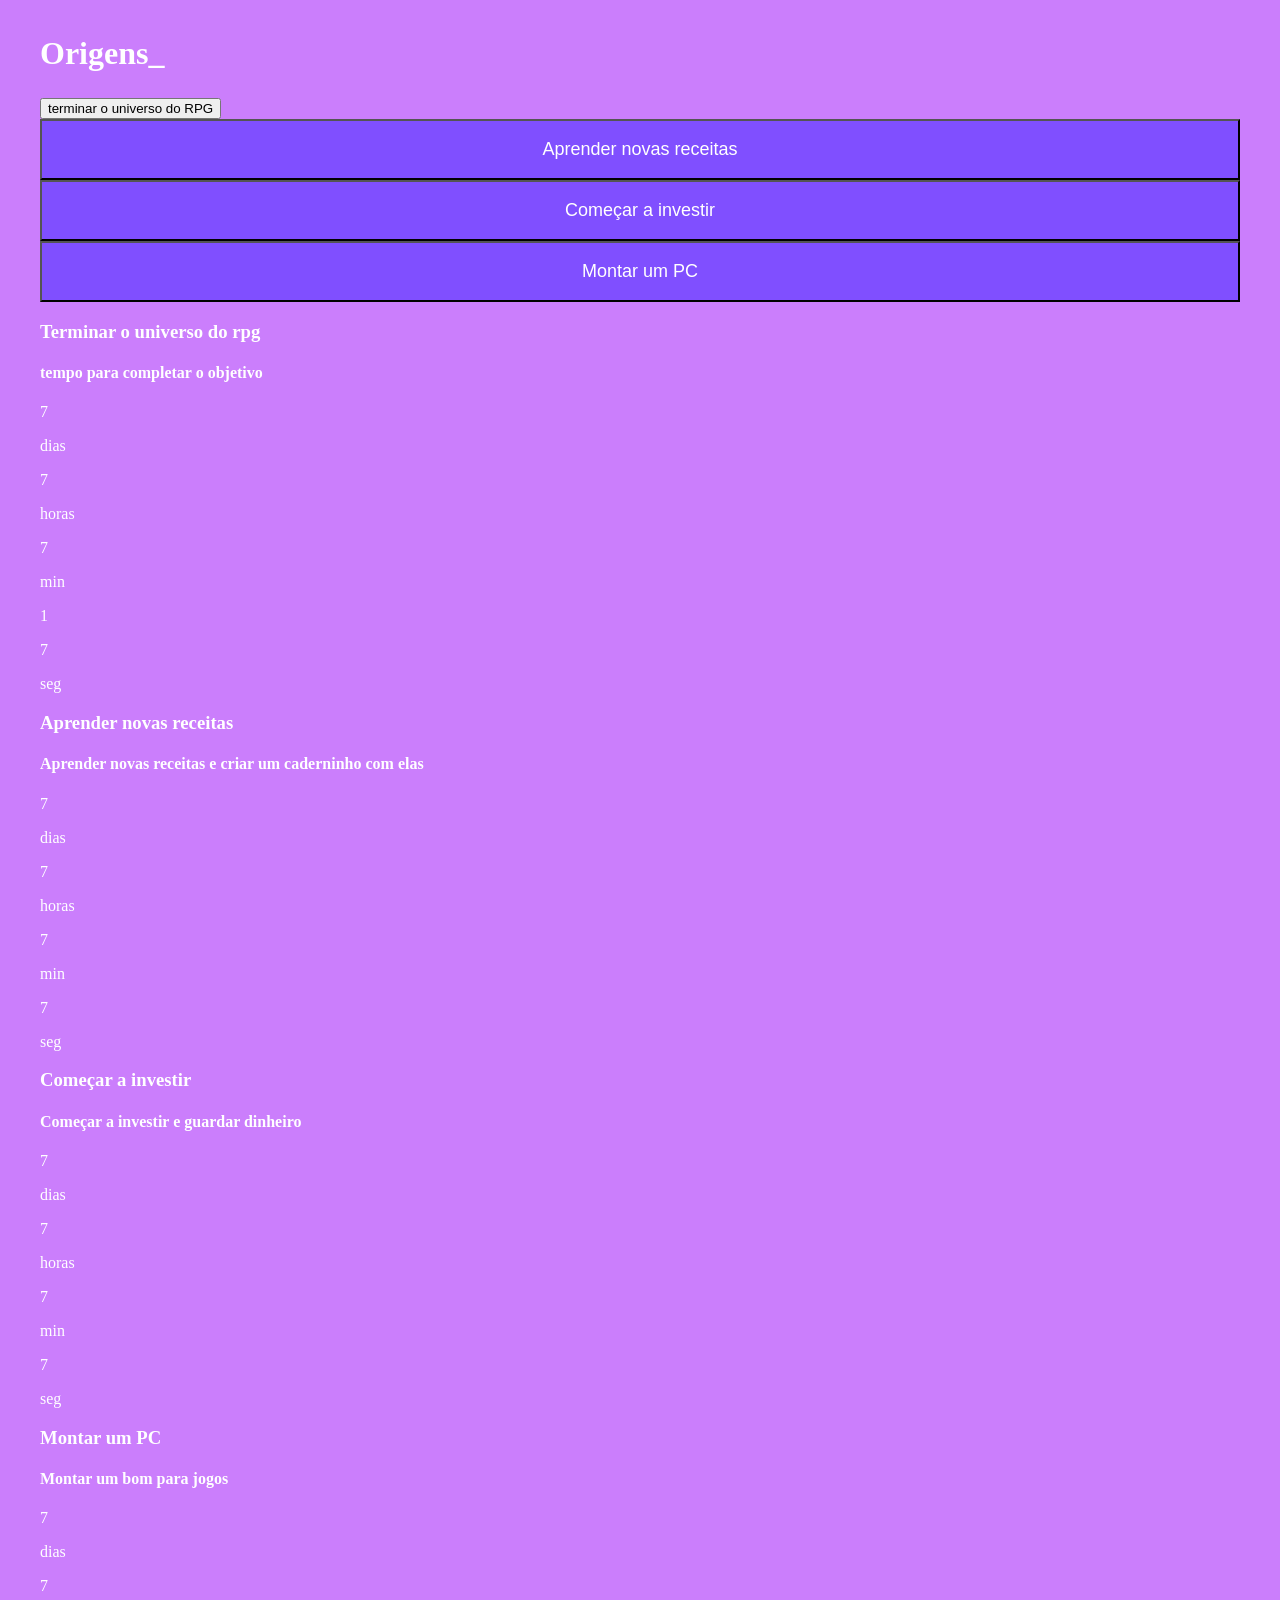
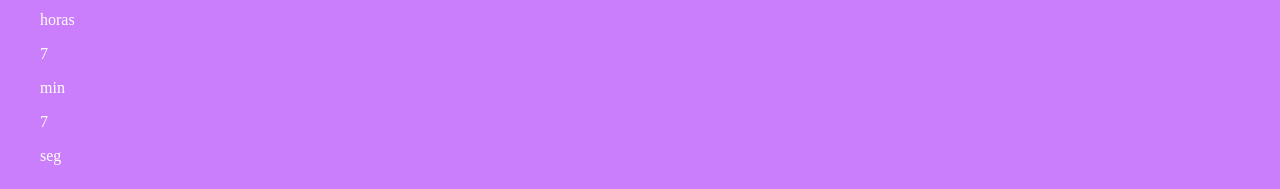
==== index.html @ bf377932 "dsdsd" ====
<!DOCTYPE html>
<html lang="pt-br">
<head>
    <meta charset="UTF-8">
    <meta name="viewport" content="width=device-width, initial-scale=1.0">
    <title>Meus Metas 2026</title>
    <link rel="stylesheet" href="style.css"
</head>



<body>
    
<section class="conteudo-principal">
    <h2 class="titulo-principal">Origens<span>_</span></h2>
    <div class="conteudo">
        <div class="botoes">
            <button class="botao-ativo">terminar o universo do RPG</button>
            <button class="botao">Aprender novas receitas</button>
            <button class="botao">Começar a investir</button>
            <button class="botao">Montar um PC</button>
        </div>
        <div class="abas-textos">
            <div class="aba-conteudo-ativo">
            <h3 class="aba-conteudo-titulo-principal">Terminar o universo do rpg</h3>
            <h4 class="aba-conteudo-titulo-secundario">tempo para completar o objetivo</h4>
            <div class="contador">
                <div class="contador-digito">
                    <p class="contador-digito-numero" id="dias0">7</p>
                    <p class="contador-digito-texto">dias</p>
                </div>
                <div class="contador-digito">
                    <p class="contador-digito-numero" id="horas0">7</p>
                    <p class="contador-digito-texto">horas</p>
                </div>
                <div class="contador-digito">
                    <p class="contador-digito-numero" id="min0">7</p>
                    <p class="contador-digito-texto">min</p>
                </div>1
                <div class="contador-digito">
                    <p class="contador-digito-numero" id="seg0">7</p>
                    <p class="contador-digito-texto">seg</p>
                </div>
            </div>
        </div>
        
        <div class="aba-conteudo">
            <h3 class="aba-conteudo-titulo-principal">Aprender novas receitas</h3>
            <h4 class="aba-conteudo-titulo-secundario">Aprender novas receitas e criar um caderninho com elas</h4>
            <div class="contador">
                <div class="contador-digito">
                    <p class="contador-digito-numero" id="dias1">7</p>
                    <p class="contador-digito-texto">dias</p>
                </div>
                <div class="contador-digito">
                    <p class="contador-digito-numero" id="horas1">7</p>
                    <p class="contador-digito-texto">horas</p>
                </div>
                <div class="contador-digito">
                    <p class="contador-digito-numero" id="min1">7</p>
                    <p class="contador-digito-texto">min</p>
                </div>
                <div class="contador-digito">
                    <p class="contador-digito-numero" id="seg1">7</p>
                    <p class="contador-digito-texto">seg</p>
                </div>
            </div>
        </div>

        <div class="aba-conteudo">
            <h3 class="aba-conteudo-titulo-principal">Começar a investir</h3>
            <h4 class="aba-conteudo-titulo-secundario">Começar a investir e guardar dinheiro</h4>
            <div class="contador">
                <div class="contador-digito">
                    <p class="contador-digito-numero" id="dias2">7</p>
                    <p class="contador-digito-texto">dias</p>
                </div>
                <div class="contador-digito">
                    <p class="contador-digito-numero" id="horas2">7</p>
                    <p class="contador-digito-texto">horas</p>
                </div>
                <div class="contador-digito">
                    <p class="contador-digito-numero" id="min2">7</p>
                    <p class="contador-digito-texto">min</p>
                </div>
                <div class="contador-digito">
                    <p class="contador-digito-numero" id="seg2">7</p>
                    <p class="contador-digito-texto">seg</p>
                </div>
            </div>
        </div>

        <div class="aba-conteudo">
            <h3 class="aba-conteudo-titulo-principal">Montar um PC</h3>
            <h4 class="aba-conteudo-titulo-secundario">Montar um bom para jogos</h4>
            <div class="contador">
                <div class="contador-digito">
                    <p class="contador-digito-numero" id="dias3">7</p>
                    <p class="contador-digito-texto">dias</p>
                </div>
                <div class="contador-digito">
                    <p class="contador-digito-numero" id="horas3">7</p>
                    <p class="contador-digito-texto">horas</p>
                </div>
                <div class="contador-digito">
                    <p class="contador-digito-numero" id="min3">7</p>
                    <p class="contador-digito-texto">min</p>
                </div>
                <div class="contador-digito">
                    <p class="contador-digito-numero" id="seg3">7</p>
                    <p class="contador-digito-texto">seg</p>
                </div>
            </div>
        </div>

        </div>
    </div>
</section>

<script src="main.js"></script>
</body>
</html>
---- style.css ----
@import url('https://fonts.googleapis.com/css2?family=Chakra+Petch:wght@400;700&display=swap&#39');

:root {
    --cor-de-fundo: #CB7EFC;
    --grifar: #FC7EC0;
    --branco: #ffffff;
    --botao-ativo: #F12BFF;
    --botao-inativo: #804FFF;
    --texto-fundo: #000000;
}

body {
    background-color: var(--cor-de-fundo);
    color: var(--branco);
    font-family: 'Times New Roman', Times, serif;
}

.conteudo-principal {
    display: flex;
    flex-direction: column;
    justify-content: center;
    max-width: 1200px;
    width: 100%;
    margin: 0 auto;
}

.titulo-principal{
    text-align: left;
    width: 100%;
    font-size: 32px;
}
.botao{
    font-family: 'Franklin Gothic Medium', 'Arial Narrow', Arial, sans-serif;
    background-color: var(--botao-inativo);
    color: var(--branco);
    display: flex;
    justify-content: center;
    padding: 1em;
    font-size: 18px;
    align-items: center;
    width: 100%;
}
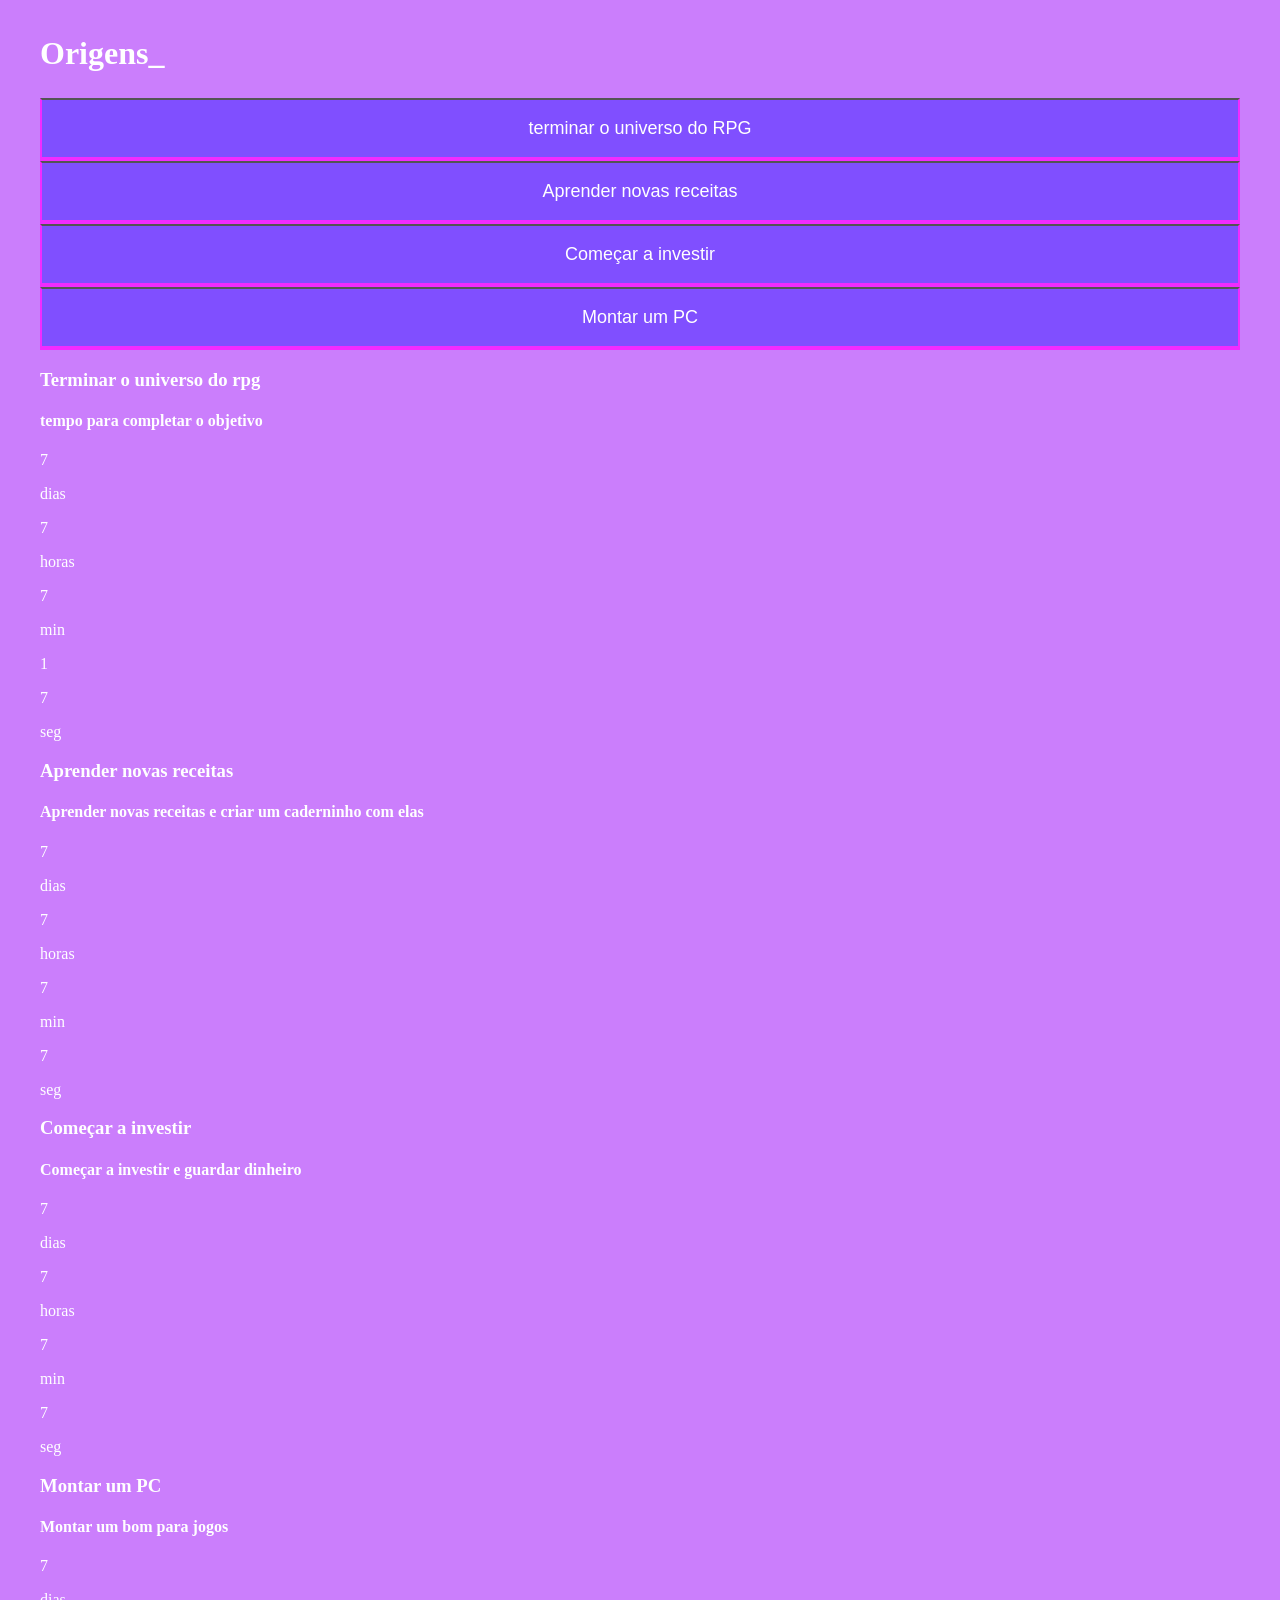
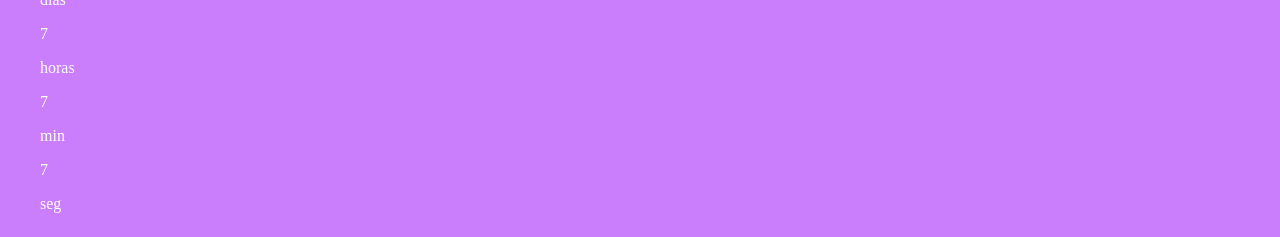
==== commit 7bf4e09f: "dsdsd" ====
--- a/index.html
+++ b/index.html
@@ -15,7 +15,7 @@
     <h2 class="titulo-principal">Origens<span>_</span></h2>
     <div class="conteudo">
         <div class="botoes">
-            <button class="botao-ativo">terminar o universo do RPG</button>
+            <button class="botao">terminar o universo do RPG</button>
             <button class="botao">Aprender novas receitas</button>
             <button class="botao">Começar a investir</button>
             <button class="botao">Montar um PC</button>
--- a/style.css
+++ b/style.css
@@ -39,4 +39,9 @@
     font-size: 18px;
     align-items: center;
     width: 100%;
-}+    border-bottom: 4px solid var(--botao-ativo);
+    border-left: 2px solid var(--botao-ativo);
+    border-right: 2px solid var(--botao-ativo);
+    border-top: nome;
+}
+
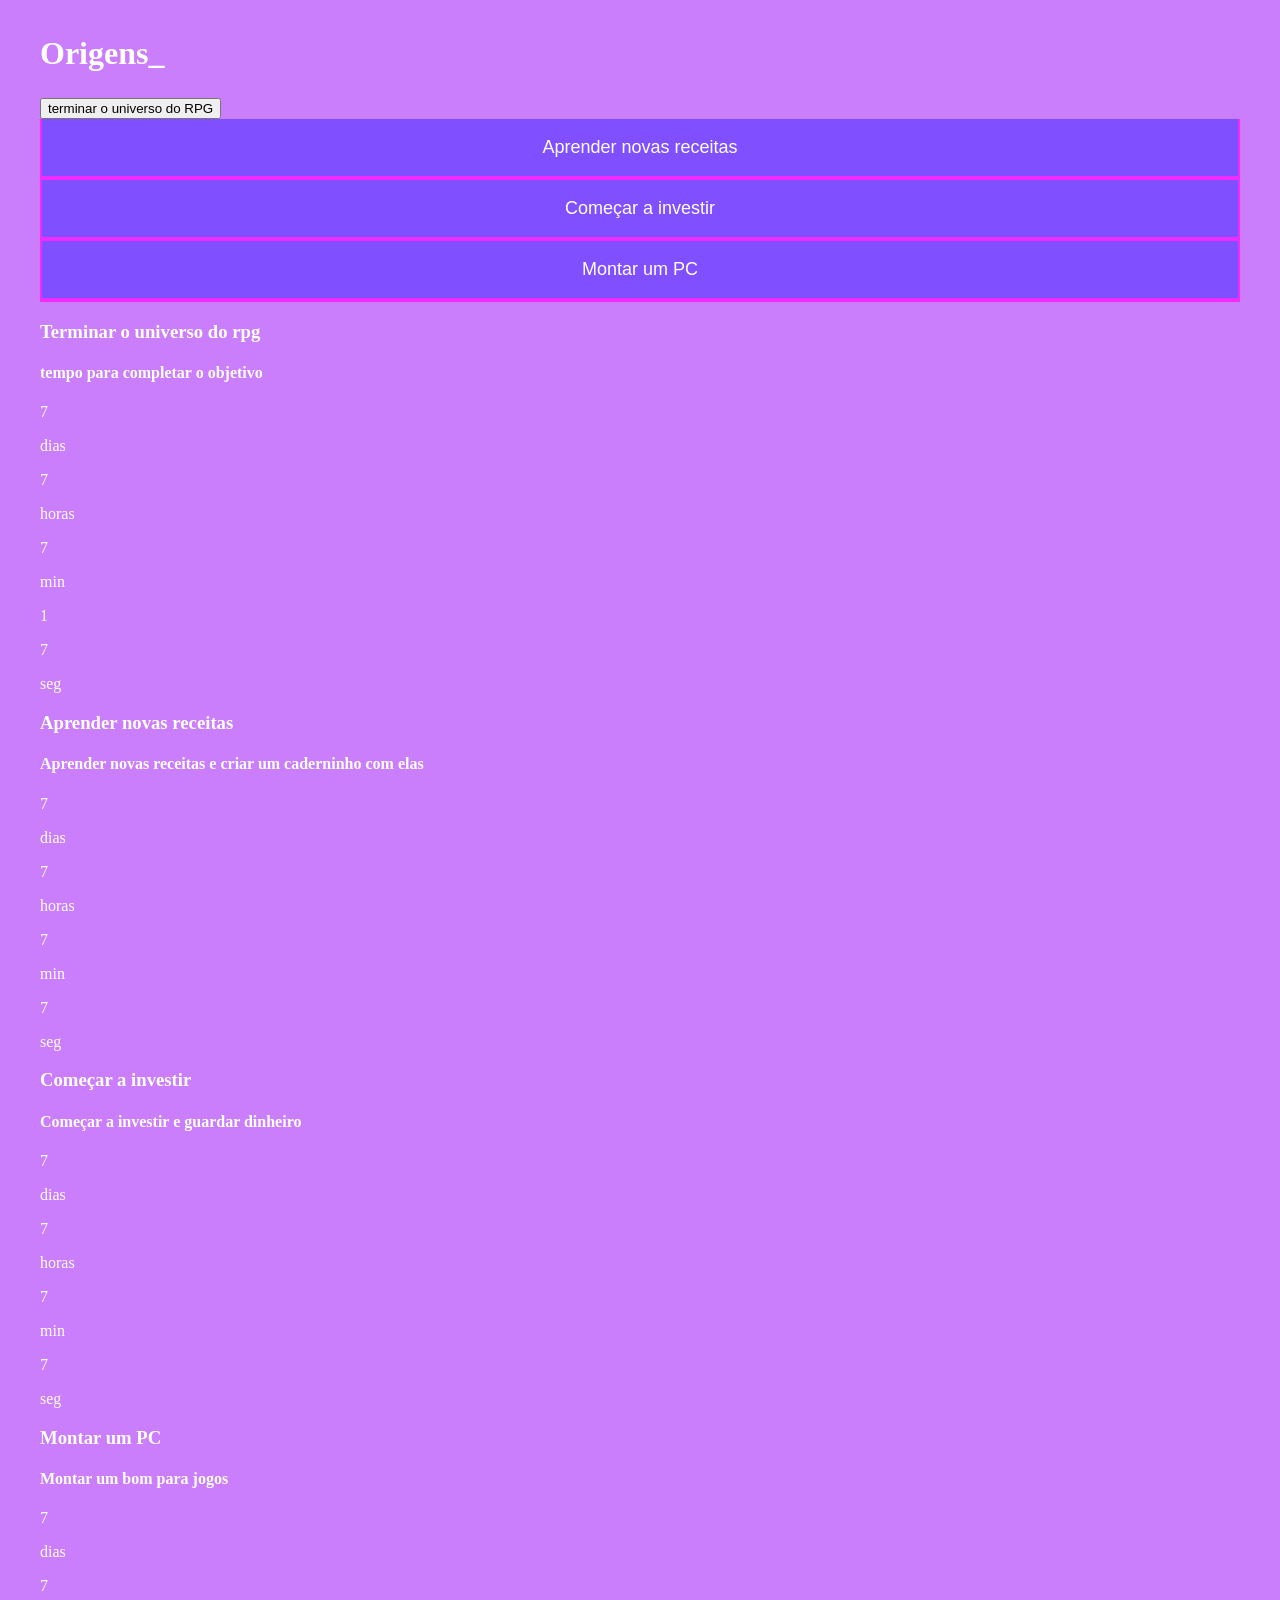
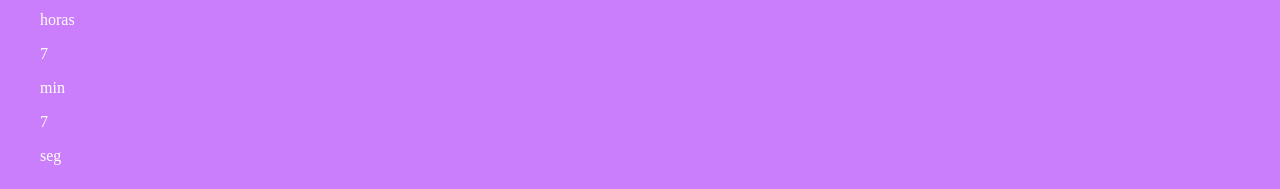
==== commit 2a955449: "asdsds" ====
--- a/index.html
+++ b/index.html
@@ -15,7 +15,7 @@
     <h2 class="titulo-principal">Origens<span>_</span></h2>
     <div class="conteudo">
         <div class="botoes">
-            <button class="botao">terminar o universo do RPG</button>
+            <button class="botao-ativo">terminar o universo do RPG</button>
             <button class="botao">Aprender novas receitas</button>
             <button class="botao">Começar a investir</button>
             <button class="botao">Montar um PC</button>
--- a/style.css
+++ b/style.css
@@ -42,6 +42,6 @@
     border-bottom: 4px solid var(--botao-ativo);
     border-left: 2px solid var(--botao-ativo);
     border-right: 2px solid var(--botao-ativo);
-    border-top: nome;
+    border-top: none;
 }
 
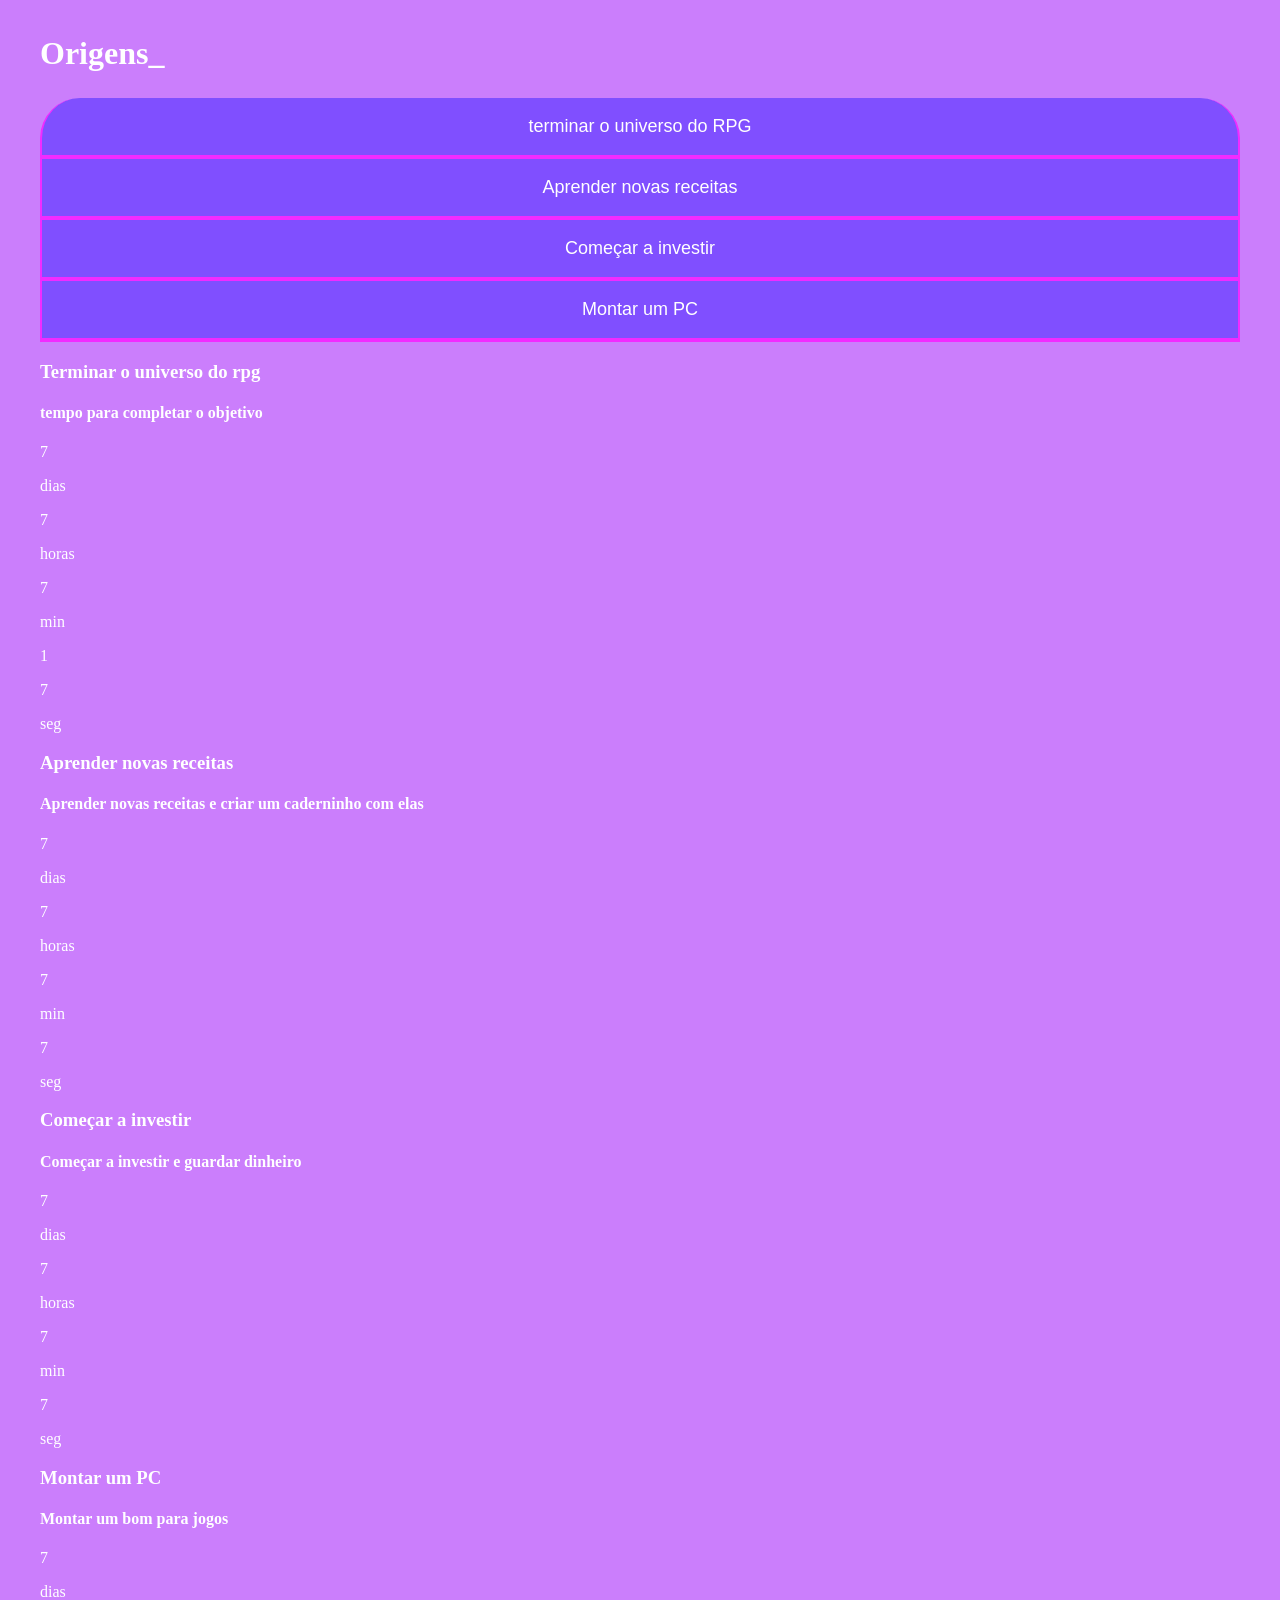
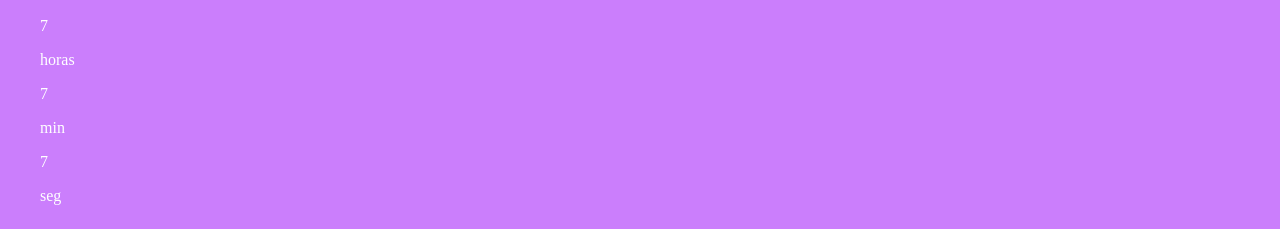
==== commit b2dc150c: "dwdwd" ====
--- a/index.html
+++ b/index.html
@@ -15,7 +15,7 @@
     <h2 class="titulo-principal">Origens<span>_</span></h2>
     <div class="conteudo">
         <div class="botoes">
-            <button class="botao-ativo">terminar o universo do RPG</button>
+            <button class="botao ativo">terminar o universo do RPG</button>
             <button class="botao">Aprender novas receitas</button>
             <button class="botao">Começar a investir</button>
             <button class="botao">Montar um PC</button>
--- a/style.css
+++ b/style.css
@@ -45,3 +45,7 @@
     border-top: none;
 }
 
+
+.botao:first-child{
+    border-radius: 40px 40px 0 0;
+}
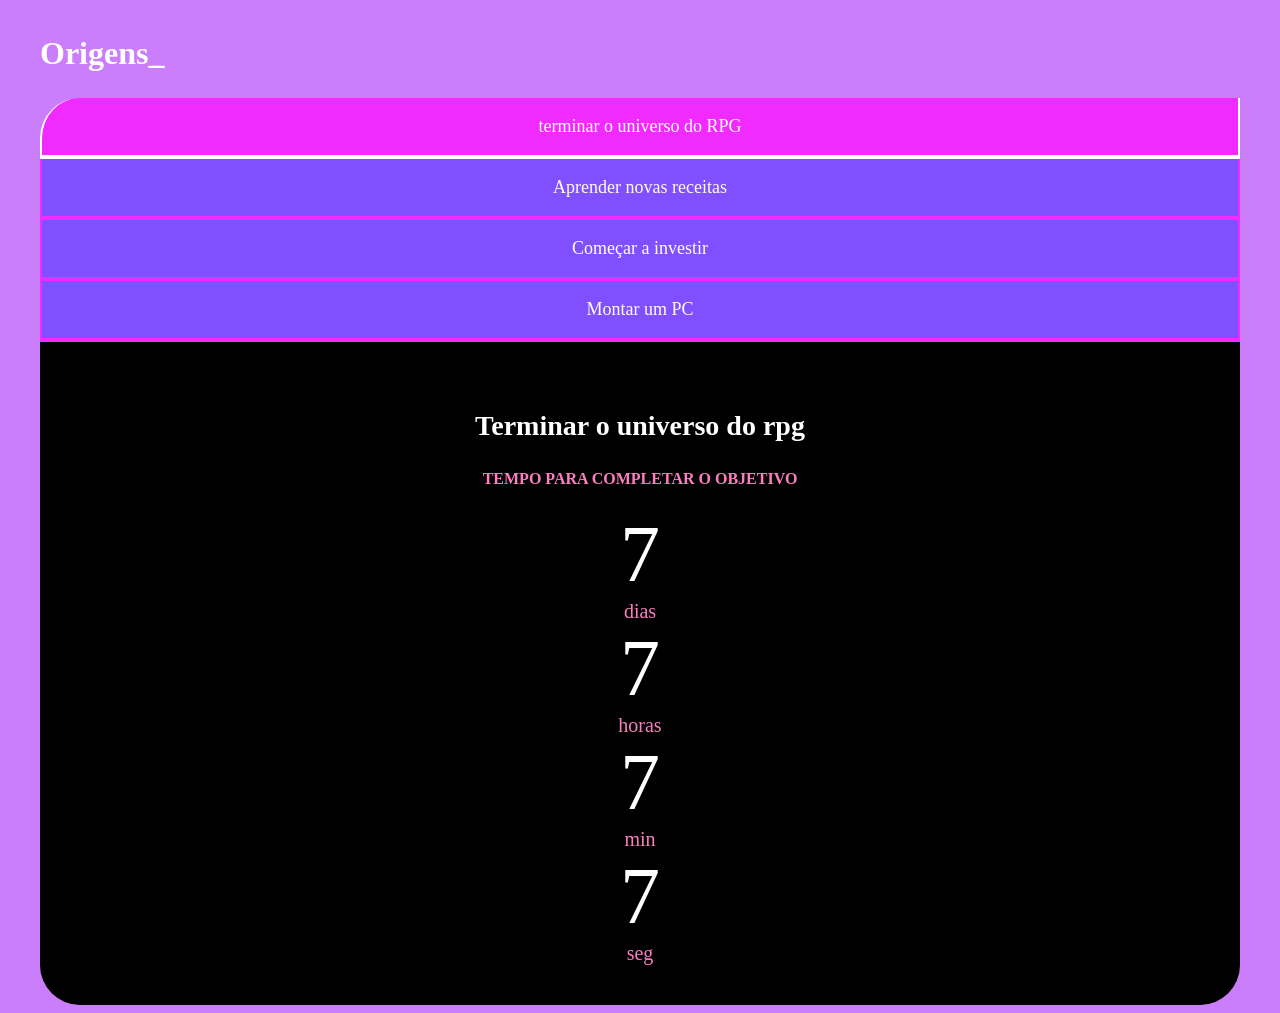
==== commit 0ac4bfca: "vdd" ====
--- a/index.html
+++ b/index.html
@@ -36,7 +36,7 @@
                 <div class="contador-digito">
                     <p class="contador-digito-numero" id="min0">7</p>
                     <p class="contador-digito-texto">min</p>
-                </div>1
+                </div>
                 <div class="contador-digito">
                     <p class="contador-digito-numero" id="seg0">7</p>
                     <p class="contador-digito-texto">seg</p>
--- a/style.css
+++ b/style.css
@@ -12,7 +12,7 @@
 body {
     background-color: var(--cor-de-fundo);
     color: var(--branco);
-    font-family: 'Times New Roman', Times, serif;
+    font-family:'Times New Roman', Times, serif;
 }
 
 .conteudo-principal {
@@ -29,8 +29,9 @@
     width: 100%;
     font-size: 32px;
 }
+
 .botao{
-    font-family: 'Franklin Gothic Medium', 'Arial Narrow', Arial, sans-serif;
+    font-family: 'Times New Roman', Times, serif;
     background-color: var(--botao-inativo);
     color: var(--branco);
     display: flex;
@@ -45,7 +46,70 @@
     border-top: none;
 }
 
-
 .botao:first-child{
     border-radius: 40px 40px 0 0;
 }
+
+.botoes{
+    display: block;
+}
+
+.botao.ativo{
+    background-color: var(--botao-ativo);
+    border-color: 4px solid var(--grifar);
+}
+
+.abas-textos{
+    background-color: var(--texto-fundo);
+    padding: 40px;
+    border-radius: 0 0 40px 40px;
+}
+
+.aba-conteudo.ativo{
+    display: block;
+}
+
+.aba-conteudo{
+    display: none;
+}
+
+.aba-conteudo-titulo-principal{
+    font-size: 28px;
+    text-align: center;
+}
+
+.aba-conteudo-titulo-secundario{
+    text-align: center;
+    color: var(--grifar);
+    text-transform: uppercase;
+}
+
+.contador-digito{
+    padding: 0 16px;
+    text-align: center;
+    min-width: 100px;
+}
+
+.contador-digito-numero{
+    font-size: 80px;
+    margin: 0;
+}
+
+.contador-digito-texto{
+    color: var(--grifar);
+    font-size: 20px;
+    margin: 0;
+}
+
+@media screen and (min-width: 768px) {
+    .botao{
+        display: flex;
+    }
+    .botao:first-child{
+        border-radius: 40px 0 0;
+    }
+    .border:last-child{
+    border-radius: 0 40px 0 0;
+    }
+    
+}
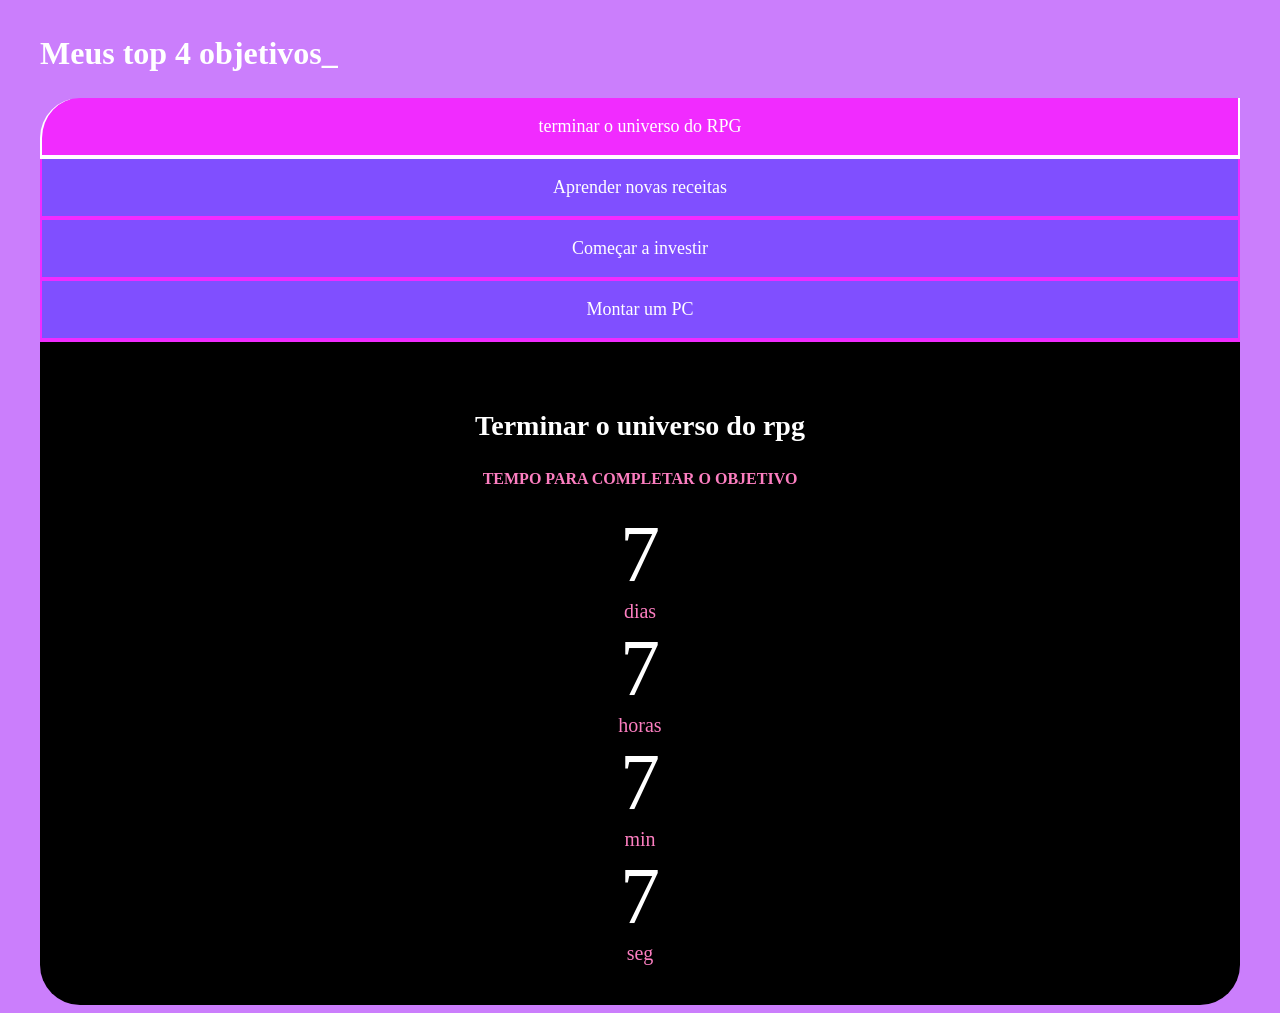
==== commit f652c174: "dsds" ====
--- a/index.html
+++ b/index.html
@@ -12,7 +12,7 @@
 <body>
     
 <section class="conteudo-principal">
-    <h2 class="titulo-principal">Origens<span>_</span></h2>
+    <h2 class="titulo-principal">Meus top 4 objetivos<span>_</span></h2>
     <div class="conteudo">
         <div class="botoes">
             <button class="botao ativo">terminar o universo do RPG</button>
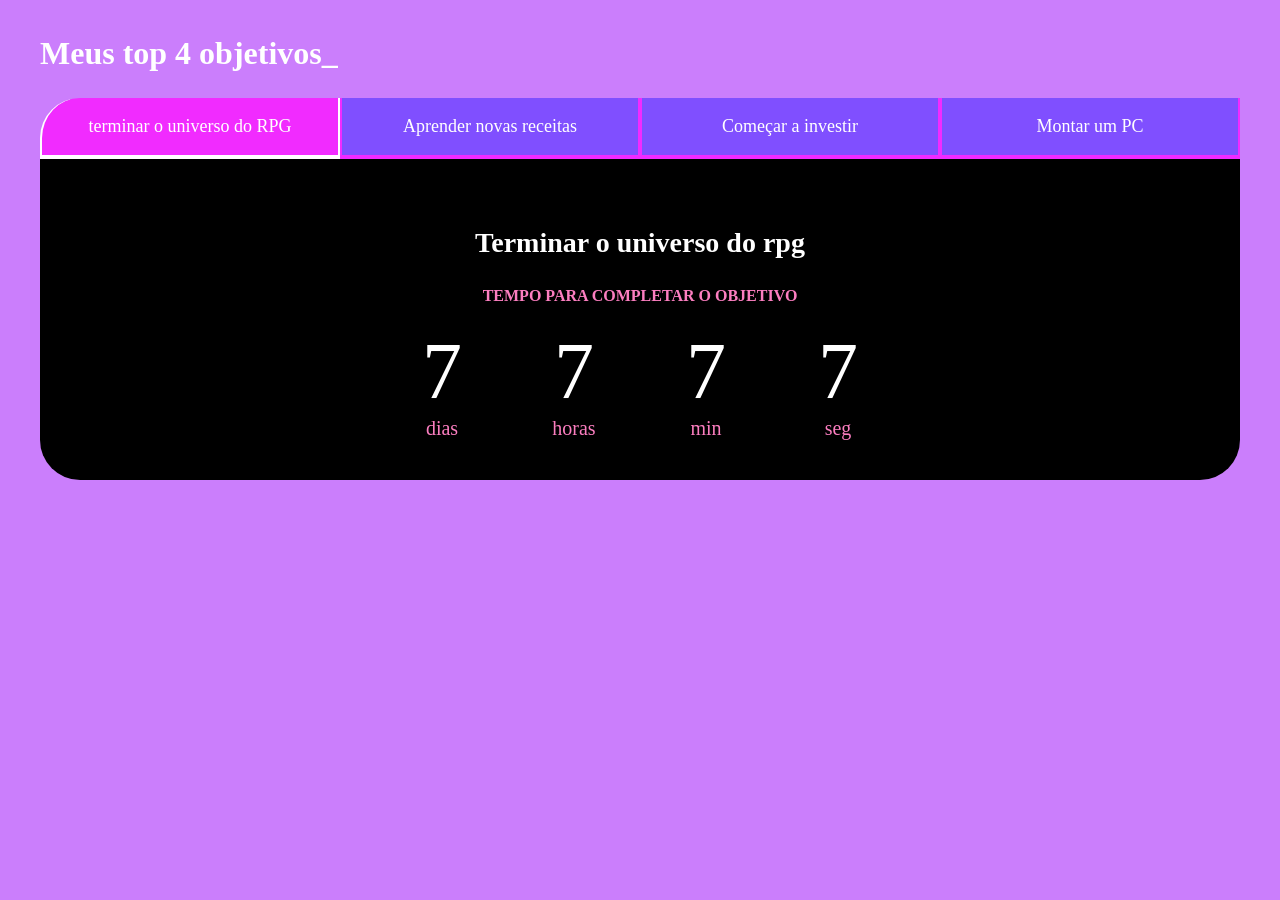
==== commit d3dc7d23: "a" ====
--- a/index.html
+++ b/index.html
@@ -4,7 +4,7 @@
     <meta charset="UTF-8">
     <meta name="viewport" content="width=device-width, initial-scale=1.0">
     <title>Meus Metas 2026</title>
-    <link rel="stylesheet" href="style.css"
+    <link rel="stylesheet" href="style.css">
 </head>
 
 
--- a/style.css
+++ b/style.css
@@ -51,7 +51,7 @@
 }
 
 .botoes{
-    display: block;
+    display: flex;
 }
 
 .botao.ativo{
@@ -84,6 +84,12 @@
     text-transform: uppercase;
 }
 
+.contador{
+    display:flex;
+    justify-content: center;
+    flex-wrap: wrap;
+}
+
 .contador-digito{
     padding: 0 16px;
     text-align: center;
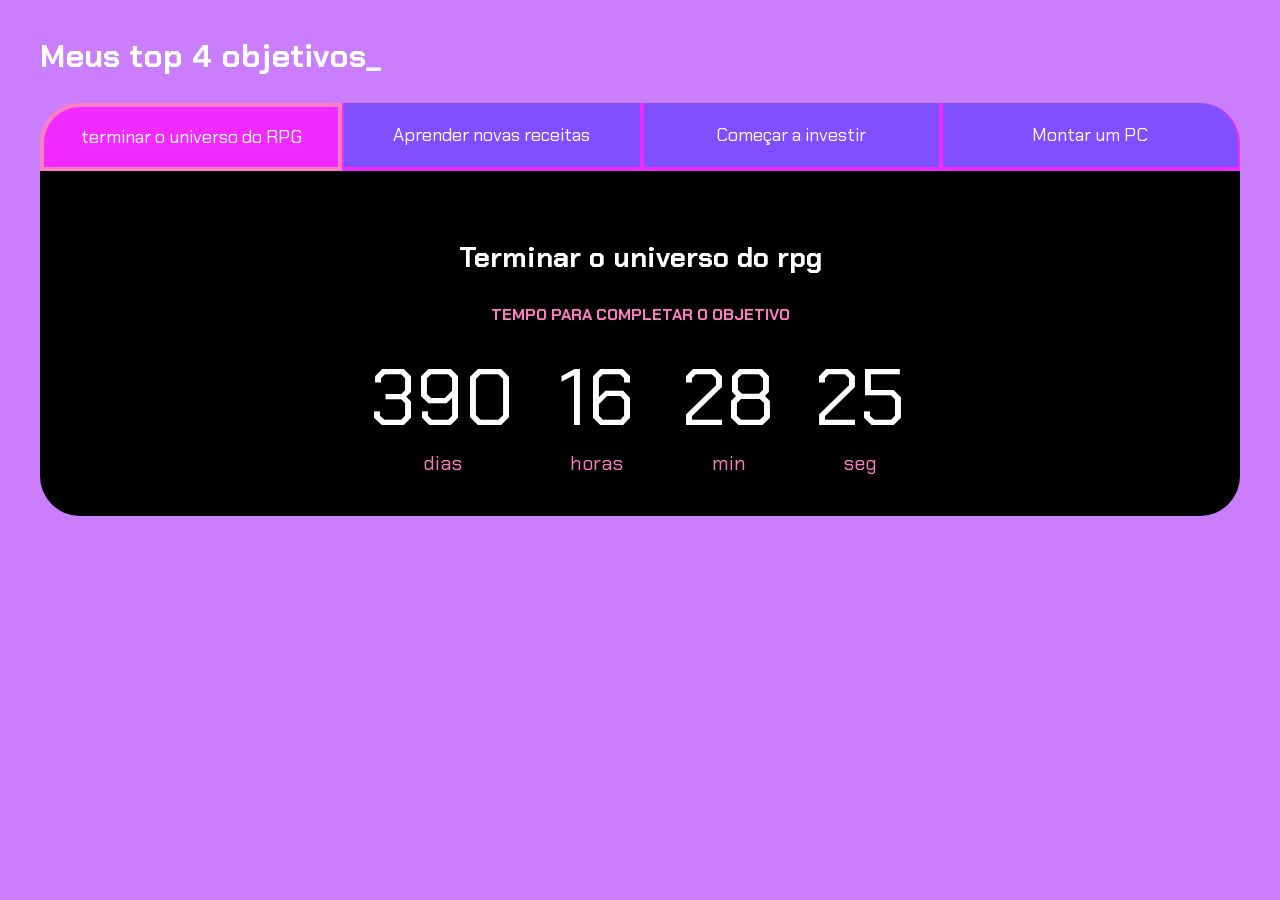
==== commit 9a09e138: "asas" ====
--- a/index.html
+++ b/index.html
@@ -4,119 +4,65 @@
     <meta charset="UTF-8">
     <meta name="viewport" content="width=device-width, initial-scale=1.0">
     <title>Meus Metas 2026</title>
-    <link rel="stylesheet" href="style.css">
-</head>
-
-
+    <link rel="stylesheet" href="style.css"> </head>
 
 <body>
-    
-<section class="conteudo-principal">
-    <h2 class="titulo-principal">Meus top 4 objetivos<span>_</span></h2>
-    <div class="conteudo">
-        <div class="botoes">
-            <button class="botao ativo">terminar o universo do RPG</button>
-            <button class="botao">Aprender novas receitas</button>
-            <button class="botao">Começar a investir</button>
-            <button class="botao">Montar um PC</button>
-        </div>
-        <div class="abas-textos">
-            <div class="aba-conteudo-ativo">
-            <h3 class="aba-conteudo-titulo-principal">Terminar o universo do rpg</h3>
-            <h4 class="aba-conteudo-titulo-secundario">tempo para completar o objetivo</h4>
-            <div class="contador">
-                <div class="contador-digito">
-                    <p class="contador-digito-numero" id="dias0">7</p>
-                    <p class="contador-digito-texto">dias</p>
+    <section class="conteudo-principal">
+        <h2 class="titulo-principal">Meus top 4 objetivos<span>_</span></h2>
+        <div class="conteudo">
+            <div class="botoes">
+                <button class="botao ativo">terminar o universo do RPG</button>
+                <button class="botao">Aprender novas receitas</button>
+                <button class="botao">Começar a investir</button>
+                <button class="botao">Montar um PC</button>
+            </div>
+            <div class="abas-textos">
+                <div class="aba-conteudo ativo">
+                    <h3 class="aba-conteudo-titulo-principal">Terminar o universo do rpg</h3>
+                    <h4 class="aba-conteudo-titulo-secundario">tempo para completar o objetivo</h4>
+                    <div class="contador">
+                        <div class="contador-digito"><p class="contador-digito-numero" id="dias0">7</p><p class="contador-digito-texto">dias</p></div>
+                        <div class="contador-digito"><p class="contador-digito-numero" id="horas0">7</p><p class="contador-digito-texto">horas</p></div>
+                        <div class="contador-digito"><p class="contador-digito-numero" id="min0">7</p><p class="contador-digito-texto">min</p></div>
+                        <div class="contador-digito"><p class="contador-digito-numero" id="seg0">7</p><p class="contador-digito-texto">seg</p></div>
+                    </div>
                 </div>
-                <div class="contador-digito">
-                    <p class="contador-digito-numero" id="horas0">7</p>
-                    <p class="contador-digito-texto">horas</p>
+            
+                <div class="aba-conteudo">
+                    <h3 class="aba-conteudo-titulo-principal">Aprender novas receitas</h3>
+                    <h4 class="aba-conteudo-titulo-secundario">Aprender novas receitas e criar um caderninho com elas</h4>
+                    <div class="contador">
+                        <div class="contador-digito"><p class="contador-digito-numero" id="dias1">7</p><p class="contador-digito-texto">dias</p></div>
+                        <div class="contador-digito"><p class="contador-digito-numero" id="horas1">7</p><p class="contador-digito-texto">horas</p></div>
+                        <div class="contador-digito"><p class="contador-digito-numero" id="min1">7</p><p class="contador-digito-texto">min</p></div>
+                        <div class="contador-digito"><p class="contador-digito-numero" id="seg1">7</p><p class="contador-digito-texto">seg</p></div>
+                    </div>
                 </div>
-                <div class="contador-digito">
-                    <p class="contador-digito-numero" id="min0">7</p>
-                    <p class="contador-digito-texto">min</p>
+
+                <div class="aba-conteudo">
+                    <h3 class="aba-conteudo-titulo-principal">Começar a investir</h3>
+                    <h4 class="aba-conteudo-titulo-secundario">Começar a investir e guardar dinheiro</h4>
+                    <div class="contador">
+                        <div class="contador-digito"><p class="contador-digito-numero" id="dias2">7</p><p class="contador-digito-texto">dias</p></div>
+                        <div class="contador-digito"><p class="contador-digito-numero" id="horas2">7</p><p class="contador-digito-texto">horas</p></div>
+                        <div class="contador-digito"><p class="contador-digito-numero" id="min2">7</p><p class="contador-digito-texto">min</p></div>
+                        <div class="contador-digito"><p class="contador-digito-numero" id="seg2">7</p><p class="contador-digito-texto">seg</p></div>
+                    </div>
                 </div>
-                <div class="contador-digito">
-                    <p class="contador-digito-numero" id="seg0">7</p>
-                    <p class="contador-digito-texto">seg</p>
+
+                <div class="aba-conteudo">
+                    <h3 class="aba-conteudo-titulo-principal">Montar um PC</h3>
+                    <h4 class="aba-conteudo-titulo-secundario">Montar um bom para jogos</h4>
+                    <div class="contador">
+                        <div class="contador-digito"><p class="contador-digito-numero" id="dias3">7</p><p class="contador-digito-texto">dias</p></div>
+                        <div class="contador-digito"><p class="contador-digito-numero" id="horas3">7</p><p class="contador-digito-texto">horas</p></div>
+                        <div class="contador-digito"><p class="contador-digito-numero" id="min3">7</p><p class="contador-digito-texto">min</p></div>
+                        <div class="contador-digito"><p class="contador-digito-numero" id="seg3">7</p><p class="contador-digito-texto">seg</p></div>
+                    </div>
                 </div>
             </div>
         </div>
-        
-        <div class="aba-conteudo">
-            <h3 class="aba-conteudo-titulo-principal">Aprender novas receitas</h3>
-            <h4 class="aba-conteudo-titulo-secundario">Aprender novas receitas e criar um caderninho com elas</h4>
-            <div class="contador">
-                <div class="contador-digito">
-                    <p class="contador-digito-numero" id="dias1">7</p>
-                    <p class="contador-digito-texto">dias</p>
-                </div>
-                <div class="contador-digito">
-                    <p class="contador-digito-numero" id="horas1">7</p>
-                    <p class="contador-digito-texto">horas</p>
-                </div>
-                <div class="contador-digito">
-                    <p class="contador-digito-numero" id="min1">7</p>
-                    <p class="contador-digito-texto">min</p>
-                </div>
-                <div class="contador-digito">
-                    <p class="contador-digito-numero" id="seg1">7</p>
-                    <p class="contador-digito-texto">seg</p>
-                </div>
-            </div>
-        </div>
-
-        <div class="aba-conteudo">
-            <h3 class="aba-conteudo-titulo-principal">Começar a investir</h3>
-            <h4 class="aba-conteudo-titulo-secundario">Começar a investir e guardar dinheiro</h4>
-            <div class="contador">
-                <div class="contador-digito">
-                    <p class="contador-digito-numero" id="dias2">7</p>
-                    <p class="contador-digito-texto">dias</p>
-                </div>
-                <div class="contador-digito">
-                    <p class="contador-digito-numero" id="horas2">7</p>
-                    <p class="contador-digito-texto">horas</p>
-                </div>
-                <div class="contador-digito">
-                    <p class="contador-digito-numero" id="min2">7</p>
-                    <p class="contador-digito-texto">min</p>
-                </div>
-                <div class="contador-digito">
-                    <p class="contador-digito-numero" id="seg2">7</p>
-                    <p class="contador-digito-texto">seg</p>
-                </div>
-            </div>
-        </div>
-
-        <div class="aba-conteudo">
-            <h3 class="aba-conteudo-titulo-principal">Montar um PC</h3>
-            <h4 class="aba-conteudo-titulo-secundario">Montar um bom para jogos</h4>
-            <div class="contador">
-                <div class="contador-digito">
-                    <p class="contador-digito-numero" id="dias3">7</p>
-                    <p class="contador-digito-texto">dias</p>
-                </div>
-                <div class="contador-digito">
-                    <p class="contador-digito-numero" id="horas3">7</p>
-                    <p class="contador-digito-texto">horas</p>
-                </div>
-                <div class="contador-digito">
-                    <p class="contador-digito-numero" id="min3">7</p>
-                    <p class="contador-digito-texto">min</p>
-                </div>
-                <div class="contador-digito">
-                    <p class="contador-digito-numero" id="seg3">7</p>
-                    <p class="contador-digito-texto">seg</p>
-                </div>
-            </div>
-        </div>
-
-        </div>
-    </div>
-</section>
-
-<script src="main.js"></script>
+    </section>
+    <script src="main.js"></script>
 </body>
 </html>
--- a/style.css
+++ b/style.css
@@ -1,4 +1,4 @@
-@import url('https://fonts.googleapis.com/css2?family=Chakra+Petch:wght@400;700&display=swap&#39');
+@import url('https://fonts.googleapis.com/css2?family=Chakra+Petch:wght@400;700&display=swap');
 
 :root {
     --cor-de-fundo: #CB7EFC;
@@ -12,7 +12,7 @@
 body {
     background-color: var(--cor-de-fundo);
     color: var(--branco);
-    font-family:'Times New Roman', Times, serif;
+    font-family: 'Chakra Petch', sans-serif; /* Troquei para usar a fonte que você importou */
 }
 
 .conteudo-principal {
@@ -31,7 +31,7 @@
 }
 
 .botao{
-    font-family: 'Times New Roman', Times, serif;
+    font-family: 'Chakra Petch', sans-serif;
     background-color: var(--botao-inativo);
     color: var(--branco);
     display: flex;
@@ -44,6 +44,7 @@
     border-left: 2px solid var(--botao-ativo);
     border-right: 2px solid var(--botao-ativo);
     border-top: none;
+    cursor: pointer;
 }
 
 .botao:first-child{
@@ -56,7 +57,7 @@
 
 .botao.ativo{
     background-color: var(--botao-ativo);
-    border-color: 4px solid var(--grifar);
+    border: 4px solid var(--grifar); /* Corrigido de border-color para border */
 }
 
 .abas-textos{
@@ -112,10 +113,9 @@
         display: flex;
     }
     .botao:first-child{
-        border-radius: 40px 0 0;
+        border-radius: 40px 0 0 0;
     }
-    .border:last-child{
-    border-radius: 0 40px 0 0;
+    .botao:last-child{ /* Corrigido de .border para .botao */
+        border-radius: 0 40px 0 0;
     }
-    
 }
